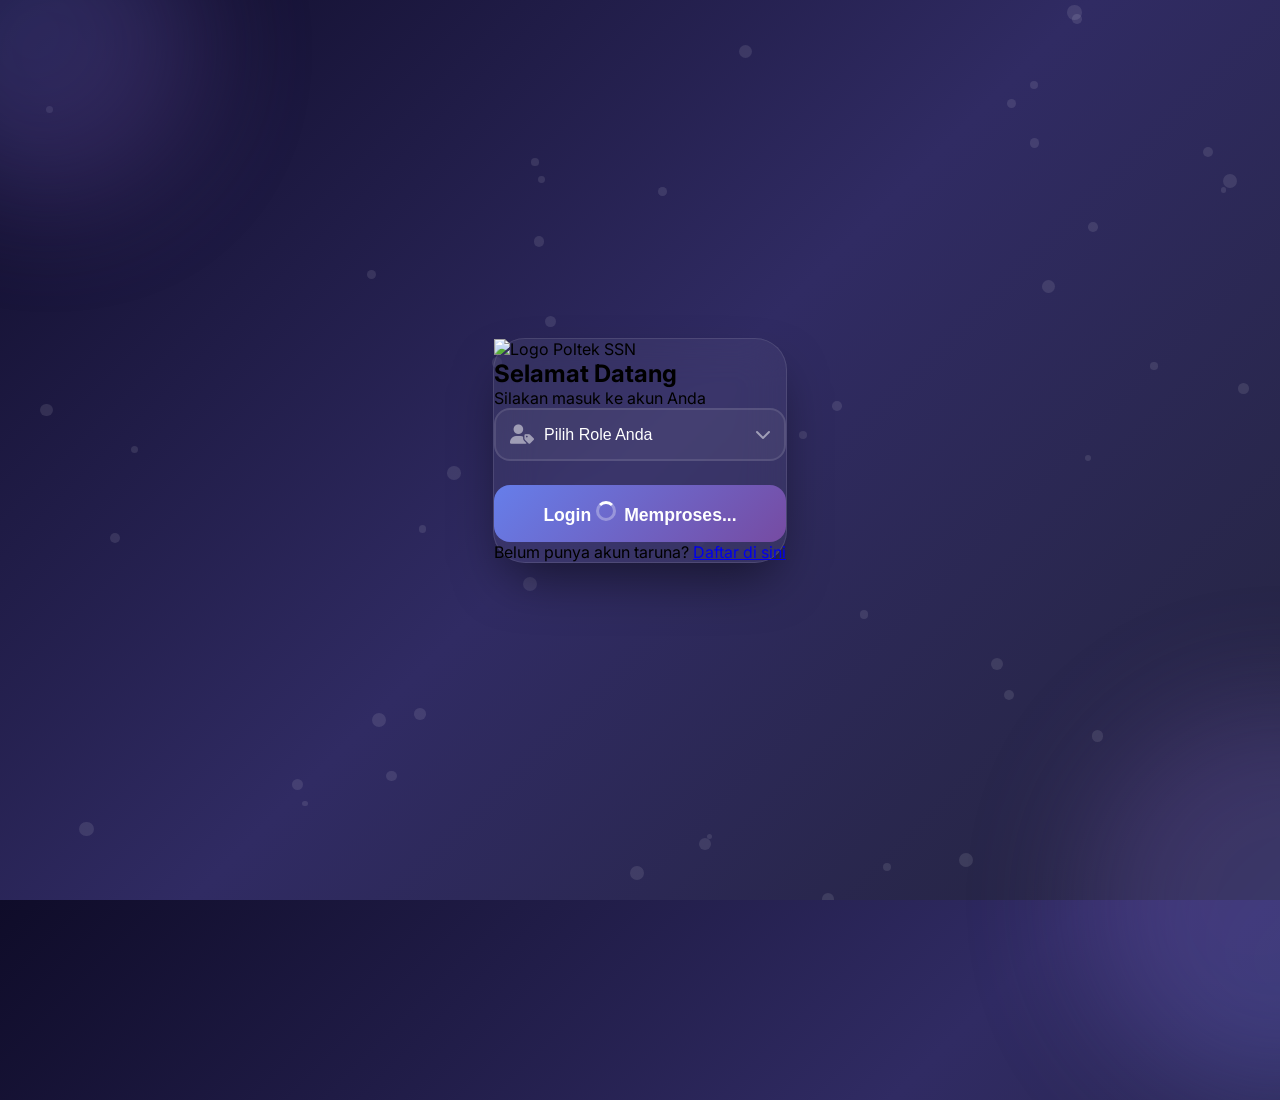
==== public/frontend/login.html @ 74f0390c "Rombak UI/UX web frontend & tambah alur approval dua tahap - Satukan tema visual (navy-ungu) lintas " ====
<!DOCTYPE html>
<html lang="id">
<head>
    <meta charset="UTF-8">
    <meta name="viewport" content="width=device-width, initial-scale=1.0">
    <title>Login — Sistem Cuti Taruna</title>

    <!-- Tailwind CSS -->
    <script src="https://cdn.tailwindcss.com"></script>
    <!-- Font Awesome 6 -->
    <link rel="stylesheet" href="https://cdnjs.cloudflare.com/ajax/libs/font-awesome/6.0.0-beta3/css/all.min.css">
    <!-- Google Fonts - Inter -->
    <link href="https://fonts.googleapis.com/css2?family=Inter:wght@300;400;500;600;700&display=swap" rel="stylesheet">
    <!-- AOS Animation Library -->
    <link href="https://unpkg.com/aos@2.3.1/dist/aos.css" rel="stylesheet">
    <link rel="stylesheet" href="css/app.css">

    <style>
        * {
            margin: 0;
            padding: 0;
            box-sizing: border-box;
        }

        body {
            font-family: 'Inter', sans-serif;
            overflow-x: hidden;
            background: #0f0c29;
            background: linear-gradient(135deg, #0f0c29 0%, #302b63 50%, #24243e 100%);
        }

        /* Animated background particles */
        .particles {
            position: fixed;
            top: 0;
            left: 0;
            width: 100%;
            height: 100%;
            z-index: 0;
            overflow: hidden;
        }

        .particle {
            position: absolute;
            border-radius: 50%;
            background: rgba(255, 255, 255, 0.1);
            pointer-events: none;
            animation: float 20s infinite ease-in-out;
        }

        @keyframes float {
            0%, 100% { transform: translateY(0) rotate(0deg); }
            33% { transform: translateY(-30px) rotate(120deg); }
            66% { transform: translateY(20px) rotate(240deg); }
        }

        /* Main container */
        .login-container {
            position: relative;
            z-index: 1;
            min-height: 100vh;
            display: flex;
            align-items: center;
            justify-content: center;
            padding: 2rem;
        }

        /* Glass card effect */
        .glass-card {
            background: rgba(255, 255, 255, 0.05);
            backdrop-filter: blur(20px);
            -webkit-backdrop-filter: blur(20px);
            border: 1px solid rgba(255, 255, 255, 0.1);
            border-radius: 2rem;
            box-shadow: 0 25px 50px -12px rgba(0, 0, 0, 0.5);
            transition: transform 0.3s ease, box-shadow 0.3s ease;
        }

        .glass-card:hover {
            transform: translateY(-5px);
            box-shadow: 0 30px 60px -12px rgba(0, 0, 0, 0.6);
        }

        /* Input fields */
        .input-group {
            position: relative;
            margin-bottom: 1.5rem;
        }

        .input-icon {
            position: absolute;
            left: 1rem;
            top: 50%;
            transform: translateY(-50%);
            color: rgba(255, 255, 255, 0.5);
            font-size: 1.2rem;
            transition: color 0.3s ease;
            z-index: 10;
        }

        .input-field {
            width: 100%;
            padding: 1rem 1rem 1rem 3rem;
            background: rgba(255, 255, 255, 0.05);
            border: 2px solid rgba(255, 255, 255, 0.1);
            border-radius: 1rem;
            color: white;
            font-size: 1rem;
            transition: all 0.3s ease;
        }

        .input-field:focus {
            outline: none;
            border-color: #667eea;
            background: rgba(255, 255, 255, 0.1);
            box-shadow: 0 0 0 4px rgba(102, 126, 234, 0.2);
        }

        .input-field:focus + .input-icon {
            color: #667eea;
        }

        .input-field::placeholder {
            color: rgba(255, 255, 255, 0.3);
        }

        /* Select field */
        .select-field {
            width: 100%;
            padding: 1rem 1rem 1rem 3rem;
            background: rgba(255, 255, 255, 0.05);
            border: 2px solid rgba(255, 255, 255, 0.1);
            border-radius: 1rem;
            color: white;
            font-size: 1rem;
            appearance: none;
            cursor: pointer;
            transition: all 0.3s ease;
        }

        .select-field option {
            background: #1a1a2e;
            color: white;
        }

        .select-field:focus {
            outline: none;
            border-color: #667eea;
            background: rgba(255, 255, 255, 0.1);
        }

        /* Custom select arrow */
        .select-arrow {
            position: absolute;
            right: 1rem;
            top: 50%;
            transform: translateY(-50%);
            color: rgba(255, 255, 255, 0.5);
            pointer-events: none;
            font-size: 1rem;
        }

        /* Submit button */
        .submit-btn {
            width: 100%;
            padding: 1rem;
            background: linear-gradient(135deg, #667eea 0%, #764ba2 100%);
            border: none;
            border-radius: 1rem;
            color: white;
            font-size: 1.1rem;
            font-weight: 600;
            cursor: pointer;
            transition: all 0.3s ease;
            position: relative;
            overflow: hidden;
        }

        .submit-btn::before {
            content: '';
            position: absolute;
            top: 50%;
            left: 50%;
            width: 0;
            height: 0;
            border-radius: 50%;
            background: rgba(255, 255, 255, 0.2);
            transform: translate(-50%, -50%);
            transition: width 0.6s ease, height 0.6s ease;
        }

        .submit-btn:hover::before {
            width: 300px;
            height: 300px;
        }

        .submit-btn:hover {
            transform: translateY(-2px);
            box-shadow: 0 10px 25px -5px rgba(102, 126, 234, 0.5);
        }

        .submit-btn:active {
            transform: translateY(0);
        }

        /* Role fields container */
        .role-fields {
            transition: opacity 0.3s ease, transform 0.3s ease;
            transform-origin: top;
        }

        .role-fields.hidden {
            display: none;
            opacity: 0;
            transform: scaleY(0);
        }

        /* Alert message */
        .alert-message {
            padding: 1rem;
            border-radius: 1rem;
            margin-bottom: 1.5rem;
            display: flex;
            align-items: center;
            gap: 0.5rem;
            animation: slideIn 0.3s ease;
        }

        @keyframes slideIn {
            from {
                opacity: 0;
                transform: translateY(-10px);
            }
            to {
                opacity: 1;
                transform: translateY(0);
            }
        }

        .alert-error {
            background: rgba(239, 68, 68, 0.2);
            border: 1px solid rgba(239, 68, 68, 0.3);
            color: #fecaca;
        }

        .alert-success {
            background: rgba(34, 197, 94, 0.2);
            border: 1px solid rgba(34, 197, 94, 0.3);
            color: #bbf7d0;
        }

        /* Floating shapes */
        .shape {
            position: absolute;
            background: linear-gradient(135deg, #667eea 0%, #764ba2 100%);
            border-radius: 50%;
            filter: blur(60px);
            opacity: 0.3;
            z-index: 0;
        }

        .shape-1 {
            width: 300px;
            height: 300px;
            top: -100px;
            left: -100px;
        }

        .shape-2 {
            width: 400px;
            height: 400px;
            bottom: -200px;
            right: -200px;
            background: linear-gradient(135deg, #764ba2 0%, #667eea 100%);
        }

        /* Loading spinner */
        .spinner {
            display: inline-block;
            width: 20px;
            height: 20px;
            border: 3px solid rgba(255, 255, 255, 0.3);
            border-radius: 50%;
            border-top-color: white;
            animation: spin 1s ease-in-out infinite;
            margin-right: 0.5rem;
        }

        @keyframes spin {
            to { transform: rotate(360deg); }
        }

        /* Responsive */
        @media (max-width: 640px) {
            .login-container {
                padding: 1rem;
            }

            .glass-card {
                border-radius: 1.5rem;
            }
        }
    </style>
</head>
<body>
    <!-- Animated background particles -->
    <div class="particles" id="particles"></div>

    <!-- Floating shapes -->
    <div class="shape shape-1"></div>
    <div class="shape shape-2"></div>

    <!-- Main container -->
    <div class="login-container">
        <div class="w-full max-w-md" data-aos="fade-up" data-aos-duration="1000">
            <div class="glass-card p-8 md:p-10">
                <!-- Header -->
                <div class="text-center mb-8" data-aos="fade-down" data-aos-delay="200">
                    <img src="assets/images/logo-poltekssn.png" alt="Logo Poltek SSN" class="h-14 w-auto mx-auto mb-4">
                    <h2 class="text-3xl font-bold text-white mb-2">Selamat Datang</h2>
                    <p class="text-gray-300">Silakan masuk ke akun Anda</p>
                </div>

                <!-- Alert Message -->
                <div id="alertMessage" class="hidden"></div>

                <!-- Login Form -->
                <form id="loginForm" class="space-y-4">
                    <!-- Role Selection -->
                    <div class="input-group" data-aos="fade-up" data-aos-delay="300">
                        <i class="fas fa-user-tag input-icon"></i>
                        <select id="role" required class="select-field">
                            <option value="" disabled selected>Pilih Role Anda</option>
                            <option value="taruna">Taruna</option>
                            <option value="orang_tua">Orang Tua</option>
                            <option value="admin">Admin</option>
                        </select>
                        <i class="fas fa-chevron-down select-arrow"></i>
                    </div>

                    <!-- Taruna Fields -->
                    <div id="tarunaFields" class="role-fields hidden space-y-4">
                        <div class="input-group" data-aos="fade-up" data-aos-delay="400">
                            <i class="fas fa-id-card input-icon"></i>
                            <input type="text" id="npm" class="input-field" placeholder="Masukkan NPM">
                        </div>
                        <div class="input-group" data-aos="fade-up" data-aos-delay="500">
                            <i class="fas fa-lock input-icon"></i>
                            <input type="password" id="password" class="input-field" placeholder="Password">
                        </div>
                    </div>

                    <!-- Orang Tua Fields -->
                    <div id="orangTuaFields" class="role-fields hidden space-y-4">
                        <div class="input-group" data-aos="fade-up" data-aos-delay="400">
                            <i class="fas fa-female input-icon"></i>
                            <input type="text" id="nama_ibu" class="input-field" placeholder="Nama Ibu">
                        </div>
                        <div class="input-group" data-aos="fade-up" data-aos-delay="500">
                            <i class="fas fa-child input-icon"></i>
                            <input type="text" id="nama_anak" class="input-field" placeholder="Nama Anak">
                        </div>
                        <div class="input-group" data-aos="fade-up" data-aos-delay="600">
                            <i class="fas fa-calendar input-icon"></i>
                            <input type="date" id="tanggal_lahir_anak" class="input-field">
                        </div>
                    </div>

                    <!-- Admin Fields -->
                    <div id="adminFields" class="role-fields hidden">
                        <div class="input-group" data-aos="fade-up" data-aos-delay="400">
                            <i class="fas fa-lock input-icon"></i>
                            <input type="password" id="password_admin" class="input-field" placeholder="Password Admin">
                        </div>
                    </div>

                    <!-- Submit Button -->
                    <button type="submit" id="submitBtn" class="submit-btn mt-6" data-aos="fade-up" data-aos-delay="700">
                        <span class="btn-text">Login</span>
                        <span class="btn-spinner hidden"><span class="spinner"></span>Memproses...</span>
                    </button>
                </form>

                <!-- Footer -->
                <div class="mt-8 text-center" data-aos="fade-up" data-aos-delay="800">
                    <p class="text-gray-300">
                        Belum punya akun taruna?
                        <a href="register.html" class="text-indigo-300 hover:text-indigo-200 font-semibold transition hover:underline">
                            Daftar di sini
                        </a>
                    </p>
                </div>
            </div>
        </div>
    </div>

    <!-- Scripts -->
    <script src="js/config.js"></script>
    <script src="js/api.js"></script>
    <script src="https://unpkg.com/aos@2.3.1/dist/aos.js"></script>
    <script>
        // Initialize AOS
        AOS.init({
            once: true,
            mirror: false,
            duration: 1000,
        });

        // Create particles
        function createParticles() {
            const particlesContainer = document.getElementById('particles');
            const particleCount = 50;

            for (let i = 0; i < particleCount; i++) {
                const particle = document.createElement('div');
                particle.className = 'particle';

                // Random size
                const size = Math.random() * 10 + 5;
                particle.style.width = `${size}px`;
                particle.style.height = `${size}px`;

                // Random position
                particle.style.left = `${Math.random() * 100}%`;
                particle.style.top = `${Math.random() * 100}%`;

                // Random animation delay
                particle.style.animationDelay = `${Math.random() * 20}s`;
                particle.style.animationDuration = `${Math.random() * 20 + 10}s`;

                particlesContainer.appendChild(particle);
            }
        }
        createParticles();

        // Role field toggling with animation
        const roleSelect = document.getElementById('role');
        const tarunaFields = document.getElementById('tarunaFields');
        const orangTuaFields = document.getElementById('orangTuaFields');
        const adminFields = document.getElementById('adminFields');

        roleSelect.addEventListener('change', function() {
            // Hide all fields with animation
            [tarunaFields, orangTuaFields, adminFields].forEach(field => {
                field.classList.add('hidden');
            });

            // Show selected fields
            if (this.value === 'taruna') {
                tarunaFields.classList.remove('hidden');
                setRequired('taruna');
            } else if (this.value === 'orang_tua') {
                orangTuaFields.classList.remove('hidden');
                setRequired('orang_tua');
            } else if (this.value === 'admin') {
                adminFields.classList.remove('hidden');
                setRequired('admin');
            }
        });

        function setRequired(role) {
            // Reset required
            document.querySelectorAll('input').forEach(el => el.required = false);

            if (role === 'taruna') {
                document.getElementById('npm').required = true;
                document.getElementById('password').required = true;
            } else if (role === 'orang_tua') {
                document.getElementById('nama_ibu').required = true;
                document.getElementById('nama_anak').required = true;
                document.getElementById('tanggal_lahir_anak').required = true;
            } else if (role === 'admin') {
                document.getElementById('password_admin').required = true;
            }
        }

        // Form submission with loading state
        document.getElementById('loginForm').addEventListener('submit', async function(e) {
            e.preventDefault();

            const role = roleSelect.value;
            if (!role) {
                showAlert('Pilih role terlebih dahulu!', 'error');
                return;
            }

            // Show loading
            const submitBtn = document.getElementById('submitBtn');
            const btnText = submitBtn.querySelector('.btn-text');
            const btnSpinner = submitBtn.querySelector('.btn-spinner');
            btnText.classList.add('hidden');
            btnSpinner.classList.remove('hidden');
            submitBtn.disabled = true;

            let endpoint = '';
            let body = {};

            if (role === 'taruna') {
                endpoint = '/login/taruna';
                body = {
                    npm: document.getElementById('npm').value,
                    password: document.getElementById('password').value
                };
            } else if (role === 'orang_tua') {
                endpoint = '/login/orangtua';
                body = {
                    nama_ibu: document.getElementById('nama_ibu').value,
                    nama_anak: document.getElementById('nama_anak').value,
                    tanggal_lahir_anak: document.getElementById('tanggal_lahir_anak').value
                };
            } else if (role === 'admin') {
                endpoint = '/login/admin';
                body = {
                    password: document.getElementById('password_admin').value
                };
            }

            try {
                const response = await apiCall(endpoint, 'POST', body);

                // Store data
                localStorage.setItem('token', response.data.token);
                localStorage.setItem('user', JSON.stringify(response.data.user));
                if (response.data.anak) {
                    localStorage.setItem('anak', JSON.stringify(response.data.anak));
                }

                showAlert('Login berhasil! Mengalihkan...', 'success');

                // Redirect based on role
                setTimeout(() => {
                    if (role === 'taruna') {
                        window.location.href = 'dashboard/taruna.html';
                    } else if (role === 'orang_tua') {
                        window.location.href = 'dashboard/orangtua.html';
                    } else if (role === 'admin') {
                        window.location.href = 'dashboard/admin.html';
                    }
                }, 1500);
            } catch (error) {
                showAlert(error.message, 'error');
                // Reset button
                btnText.classList.remove('hidden');
                btnSpinner.classList.add('hidden');
                submitBtn.disabled = false;
            }
        });

        function showAlert(message, type) {
            const alert = document.getElementById('alertMessage');
            alert.textContent = message;
            alert.className = `alert-message alert-${type}`;
            alert.classList.remove('hidden');

            // Auto hide after 5 seconds
            setTimeout(() => {
                alert.classList.add('hidden');
            }, 5000);
        }
    </script>
    <script type="module" src="js/firebase-init.js"></script>
</body>
</html>
---- public/frontend/css/app.css ----
/*
 * Design tokens & komponen bersama — Sistem Cuti Taruna.
 * Brand mengikuti tema dark glassmorphism navy-ungu yang sudah disepakati
 * di login/register dan disamakan ke aplikasi mobile (lihat commit d42aa23).
 * File ini dipakai di semua halaman (landing, auth, dashboard) agar satu identitas.
 */

:root {
    --brand-navy-950: #0f0c29;
    --brand-navy-900: #1e1b4b;
    --brand-violet-900: #302b63;
    --brand-violet-800: #24243e;
    --brand-indigo-500: #667eea;
    --brand-purple-600: #764ba2;

    --status-pending-bg: #fef3c7;
    --status-pending-text: #92400e;
    --status-ortu-bg: #dbeafe;
    --status-ortu-text: #1e40af;
    --status-approved-bg: #d1fae5;
    --status-approved-text: #065f46;
    --status-rejected-bg: #fee2e2;
    --status-rejected-text: #991b1b;
}

/* Sidebar dashboard — satu identitas untuk semua role, role dibedakan lewat badge */
.app-sidebar {
    background: linear-gradient(180deg, var(--brand-navy-900) 0%, var(--brand-violet-900) 100%);
}

.role-badge {
    display: inline-block;
    font-size: 0.65rem;
    font-weight: 600;
    letter-spacing: 0.03em;
    text-transform: uppercase;
    padding: 0.15rem 0.55rem;
    border-radius: 9999px;
    background: rgba(255, 255, 255, 0.15);
    color: #fff;
}

/* Toast notification (pengganti alert()) */
.toast-container {
    position: fixed;
    top: 1.25rem;
    right: 1.25rem;
    z-index: 9999;
    display: flex;
    flex-direction: column;
    gap: 0.5rem;
    max-width: min(360px, calc(100vw - 2rem));
}

.toast {
    display: flex;
    align-items: flex-start;
    gap: 0.6rem;
    padding: 0.85rem 1rem;
    border-radius: 0.75rem;
    box-shadow: 0 10px 25px -5px rgba(0, 0, 0, 0.2);
    font-size: 0.9rem;
    color: #fff;
    animation: toast-in 0.25s ease;
}

.toast.hide {
    animation: toast-out 0.2s ease forwards;
}

@keyframes toast-in {
    from { opacity: 0; transform: translateX(20px); }
    to { opacity: 1; transform: translateX(0); }
}

@keyframes toast-out {
    from { opacity: 1; transform: translateX(0); }
    to { opacity: 0; transform: translateX(20px); }
}

.toast-success { background: #059669; }
.toast-error { background: #dc2626; }
.toast-info { background: #4338ca; }

/* Confirm dialog (pengganti confirm()) */
.confirm-overlay {
    position: fixed;
    inset: 0;
    background: rgba(15, 12, 41, 0.55);
    display: flex;
    align-items: center;
    justify-content: center;
    z-index: 9998;
    padding: 1rem;
}

.confirm-box {
    background: #fff;
    border-radius: 1rem;
    padding: 1.5rem;
    max-width: 380px;
    width: 100%;
    box-shadow: 0 25px 50px -12px rgba(0, 0, 0, 0.4);
}

/* Empty & loading state pada tabel */
.table-state-row td {
    text-align: center;
    padding: 2.5rem 1rem;
    color: #9ca3af;
}

.table-spinner {
    display: inline-block;
    width: 22px;
    height: 22px;
    border: 3px solid #e5e7eb;
    border-top-color: var(--brand-indigo-500);
    border-radius: 50%;
    animation: spin 0.8s linear infinite;
}

@keyframes spin {
    to { transform: rotate(360deg); }
}

/* Sidebar drawer untuk mobile */
@media (max-width: 767px) {
    .app-sidebar {
        position: fixed;
        inset: 0 25% 0 0;
        z-index: 40;
        transform: translateX(-100%);
        transition: transform 0.25s ease;
    }

    .app-sidebar.open {
        transform: translateX(0);
    }

    .sidebar-backdrop {
        display: none;
        position: fixed;
        inset: 0;
        background: rgba(0, 0, 0, 0.4);
        z-index: 30;
    }

    .sidebar-backdrop.open {
        display: block;
    }
}
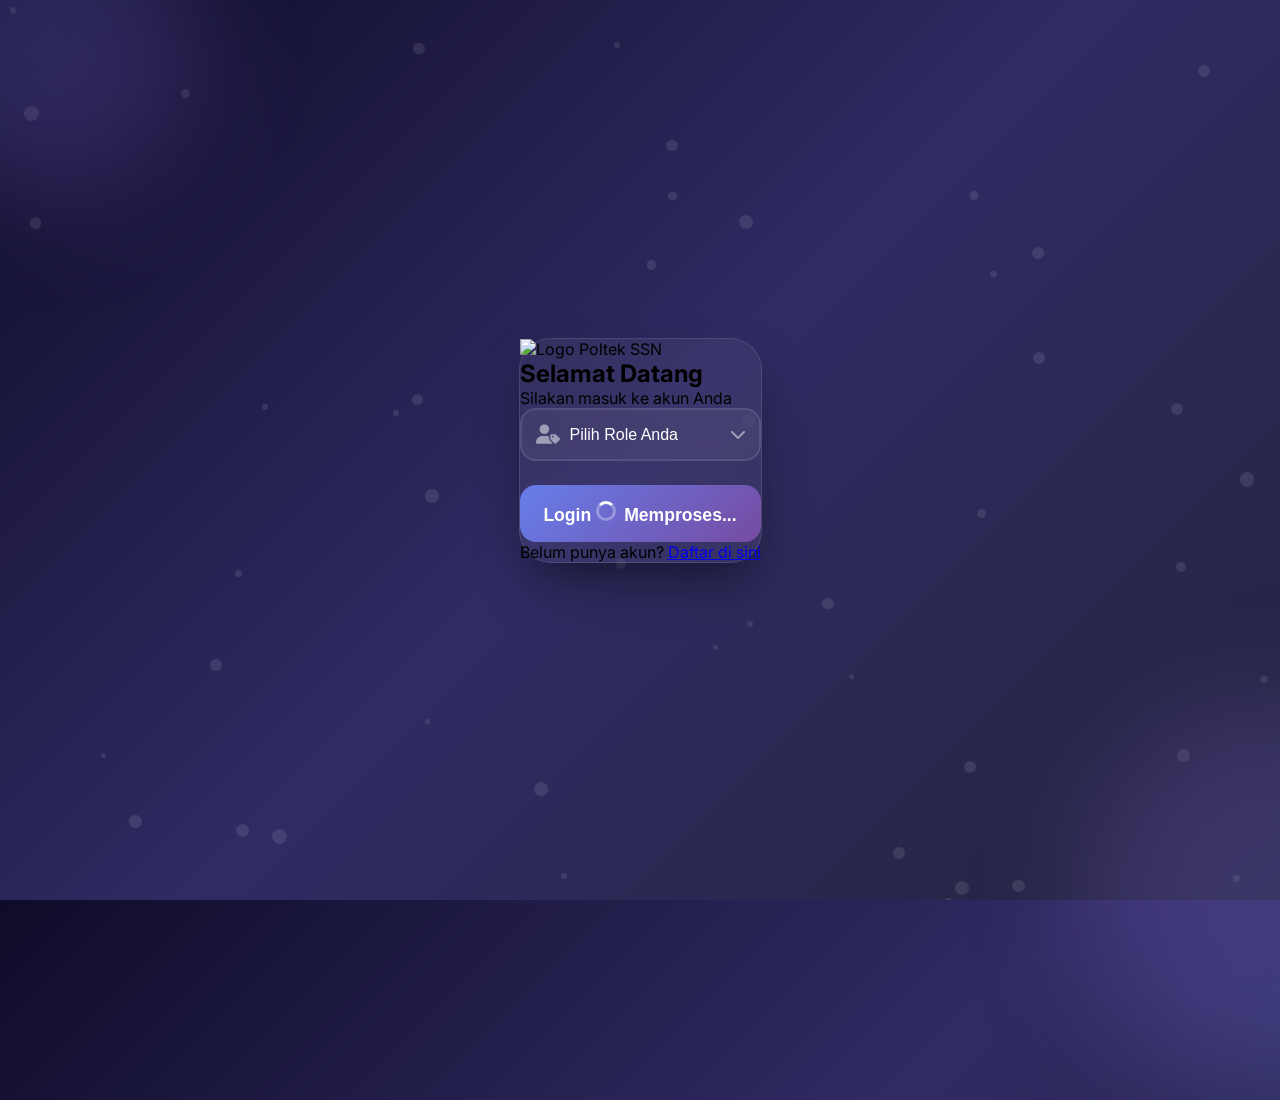
==== commit 260a0c8c: "SR-11 & SR-12: login orang tua & admin pakai username+password - loginOrangTua(): diganti total dari" ====
--- a/public/frontend/login.html
+++ b/public/frontend/login.html
@@ -353,22 +353,22 @@
                     <!-- Orang Tua Fields -->
                     <div id="orangTuaFields" class="role-fields hidden space-y-4">
                         <div class="input-group" data-aos="fade-up" data-aos-delay="400">
-                            <i class="fas fa-female input-icon"></i>
-                            <input type="text" id="nama_ibu" class="input-field" placeholder="Nama Ibu">
+                            <i class="fas fa-at input-icon"></i>
+                            <input type="text" id="username_ortu" class="input-field" placeholder="Username">
                         </div>
                         <div class="input-group" data-aos="fade-up" data-aos-delay="500">
-                            <i class="fas fa-child input-icon"></i>
-                            <input type="text" id="nama_anak" class="input-field" placeholder="Nama Anak">
-                        </div>
-                        <div class="input-group" data-aos="fade-up" data-aos-delay="600">
-                            <i class="fas fa-calendar input-icon"></i>
-                            <input type="date" id="tanggal_lahir_anak" class="input-field">
+                            <i class="fas fa-lock input-icon"></i>
+                            <input type="password" id="password_ortu" class="input-field" placeholder="Password">
                         </div>
                     </div>
 
                     <!-- Admin Fields -->
                     <div id="adminFields" class="role-fields hidden">
                         <div class="input-group" data-aos="fade-up" data-aos-delay="400">
+                            <i class="fas fa-user-shield input-icon"></i>
+                            <input type="text" id="username_admin" class="input-field" placeholder="Username Admin">
+                        </div>
+                        <div class="input-group" data-aos="fade-up" data-aos-delay="500">
                             <i class="fas fa-lock input-icon"></i>
                             <input type="password" id="password_admin" class="input-field" placeholder="Password Admin">
                         </div>
@@ -384,7 +384,7 @@
                 <!-- Footer -->
                 <div class="mt-8 text-center" data-aos="fade-up" data-aos-delay="800">
                     <p class="text-gray-300">
-                        Belum punya akun taruna?
+                        Belum punya akun?
                         <a href="register.html" class="text-indigo-300 hover:text-indigo-200 font-semibold transition hover:underline">
                             Daftar di sini
                         </a>
@@ -466,10 +466,10 @@
                 document.getElementById('npm').required = true;
                 document.getElementById('password').required = true;
             } else if (role === 'orang_tua') {
-                document.getElementById('nama_ibu').required = true;
-                document.getElementById('nama_anak').required = true;
-                document.getElementById('tanggal_lahir_anak').required = true;
+                document.getElementById('username_ortu').required = true;
+                document.getElementById('password_ortu').required = true;
             } else if (role === 'admin') {
+                document.getElementById('username_admin').required = true;
                 document.getElementById('password_admin').required = true;
             }
         }
@@ -504,13 +504,13 @@
             } else if (role === 'orang_tua') {
                 endpoint = '/login/orangtua';
                 body = {
-                    nama_ibu: document.getElementById('nama_ibu').value,
-                    nama_anak: document.getElementById('nama_anak').value,
-                    tanggal_lahir_anak: document.getElementById('tanggal_lahir_anak').value
+                    username: document.getElementById('username_ortu').value,
+                    password: document.getElementById('password_ortu').value
                 };
             } else if (role === 'admin') {
                 endpoint = '/login/admin';
                 body = {
+                    username: document.getElementById('username_admin').value,
                     password: document.getElementById('password_admin').value
                 };
             }
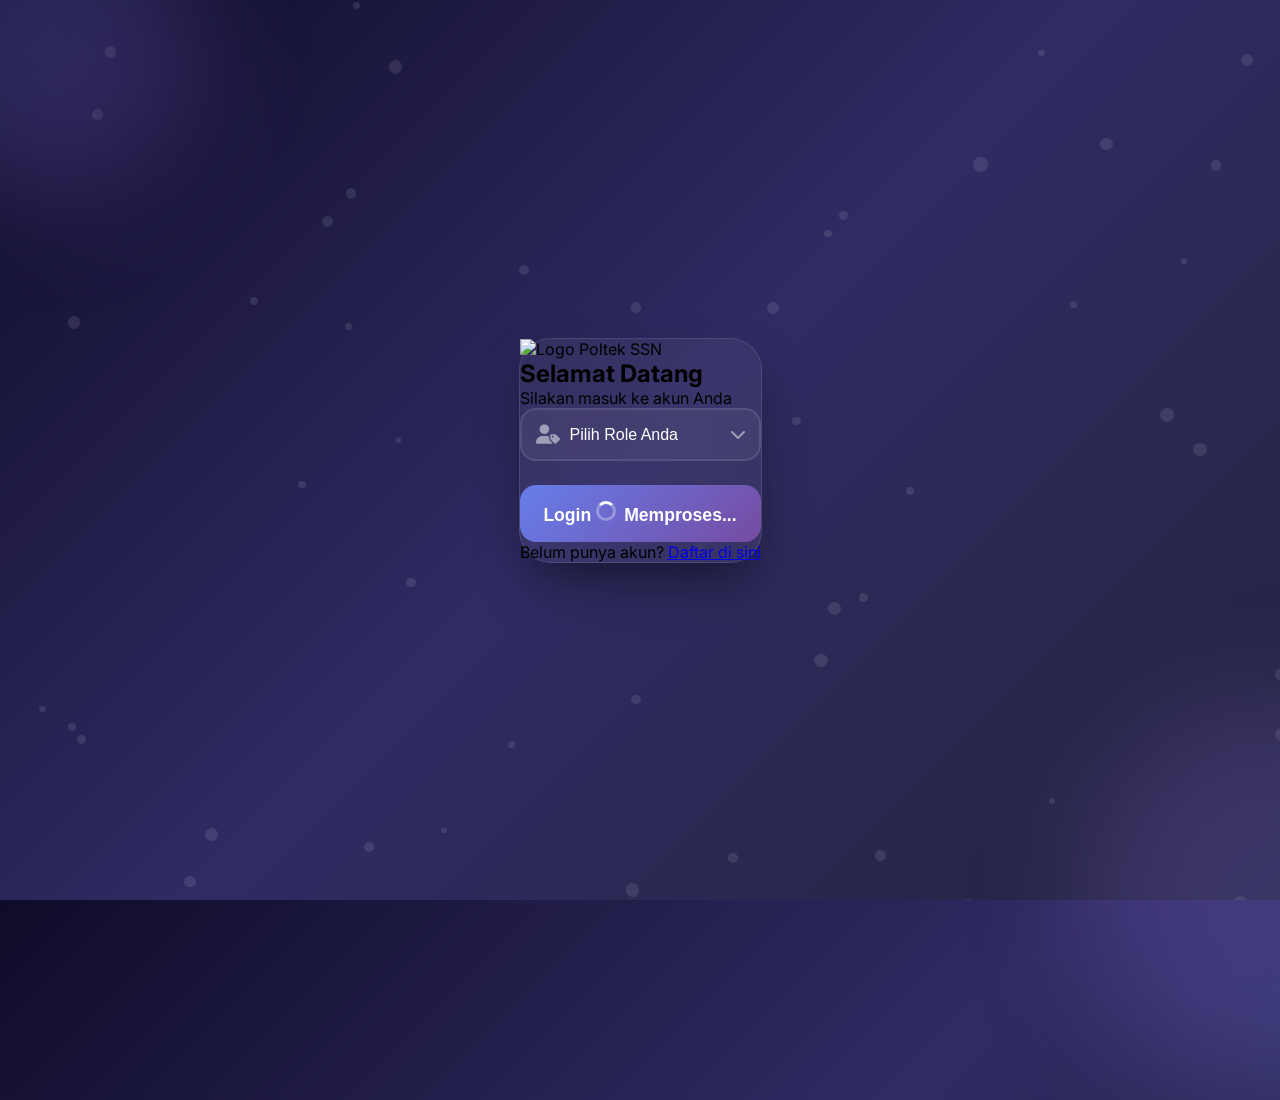
==== commit 491bc406: "Tambah test untuk alur login orang tua & admin versi vuln Membuktikan perilaku yang sengaja dipertah" ====
--- a/public/frontend/login.html
+++ b/public/frontend/login.html
@@ -353,22 +353,22 @@
                     <!-- Orang Tua Fields -->
                     <div id="orangTuaFields" class="role-fields hidden space-y-4">
                         <div class="input-group" data-aos="fade-up" data-aos-delay="400">
-                            <i class="fas fa-at input-icon"></i>
-                            <input type="text" id="username_ortu" class="input-field" placeholder="Username">
+                            <i class="fas fa-female input-icon"></i>
+                            <input type="text" id="nama_ibu" class="input-field" placeholder="Nama Ibu">
                         </div>
                         <div class="input-group" data-aos="fade-up" data-aos-delay="500">
-                            <i class="fas fa-lock input-icon"></i>
-                            <input type="password" id="password_ortu" class="input-field" placeholder="Password">
+                            <i class="fas fa-child input-icon"></i>
+                            <input type="text" id="nama_anak" class="input-field" placeholder="Nama Anak">
+                        </div>
+                        <div class="input-group" data-aos="fade-up" data-aos-delay="600">
+                            <i class="fas fa-calendar input-icon"></i>
+                            <input type="date" id="tanggal_lahir_anak" class="input-field">
                         </div>
                     </div>
 
                     <!-- Admin Fields -->
                     <div id="adminFields" class="role-fields hidden">
                         <div class="input-group" data-aos="fade-up" data-aos-delay="400">
-                            <i class="fas fa-user-shield input-icon"></i>
-                            <input type="text" id="username_admin" class="input-field" placeholder="Username Admin">
-                        </div>
-                        <div class="input-group" data-aos="fade-up" data-aos-delay="500">
                             <i class="fas fa-lock input-icon"></i>
                             <input type="password" id="password_admin" class="input-field" placeholder="Password Admin">
                         </div>
@@ -466,10 +466,10 @@
                 document.getElementById('npm').required = true;
                 document.getElementById('password').required = true;
             } else if (role === 'orang_tua') {
-                document.getElementById('username_ortu').required = true;
-                document.getElementById('password_ortu').required = true;
+                document.getElementById('nama_ibu').required = true;
+                document.getElementById('nama_anak').required = true;
+                document.getElementById('tanggal_lahir_anak').required = true;
             } else if (role === 'admin') {
-                document.getElementById('username_admin').required = true;
                 document.getElementById('password_admin').required = true;
             }
         }
@@ -504,13 +504,13 @@
             } else if (role === 'orang_tua') {
                 endpoint = '/login/orangtua';
                 body = {
-                    username: document.getElementById('username_ortu').value,
-                    password: document.getElementById('password_ortu').value
+                    nama_ibu: document.getElementById('nama_ibu').value,
+                    nama_anak: document.getElementById('nama_anak').value,
+                    tanggal_lahir_anak: document.getElementById('tanggal_lahir_anak').value
                 };
             } else if (role === 'admin') {
                 endpoint = '/login/admin';
                 body = {
-                    username: document.getElementById('username_admin').value,
                     password: document.getElementById('password_admin').value
                 };
             }
